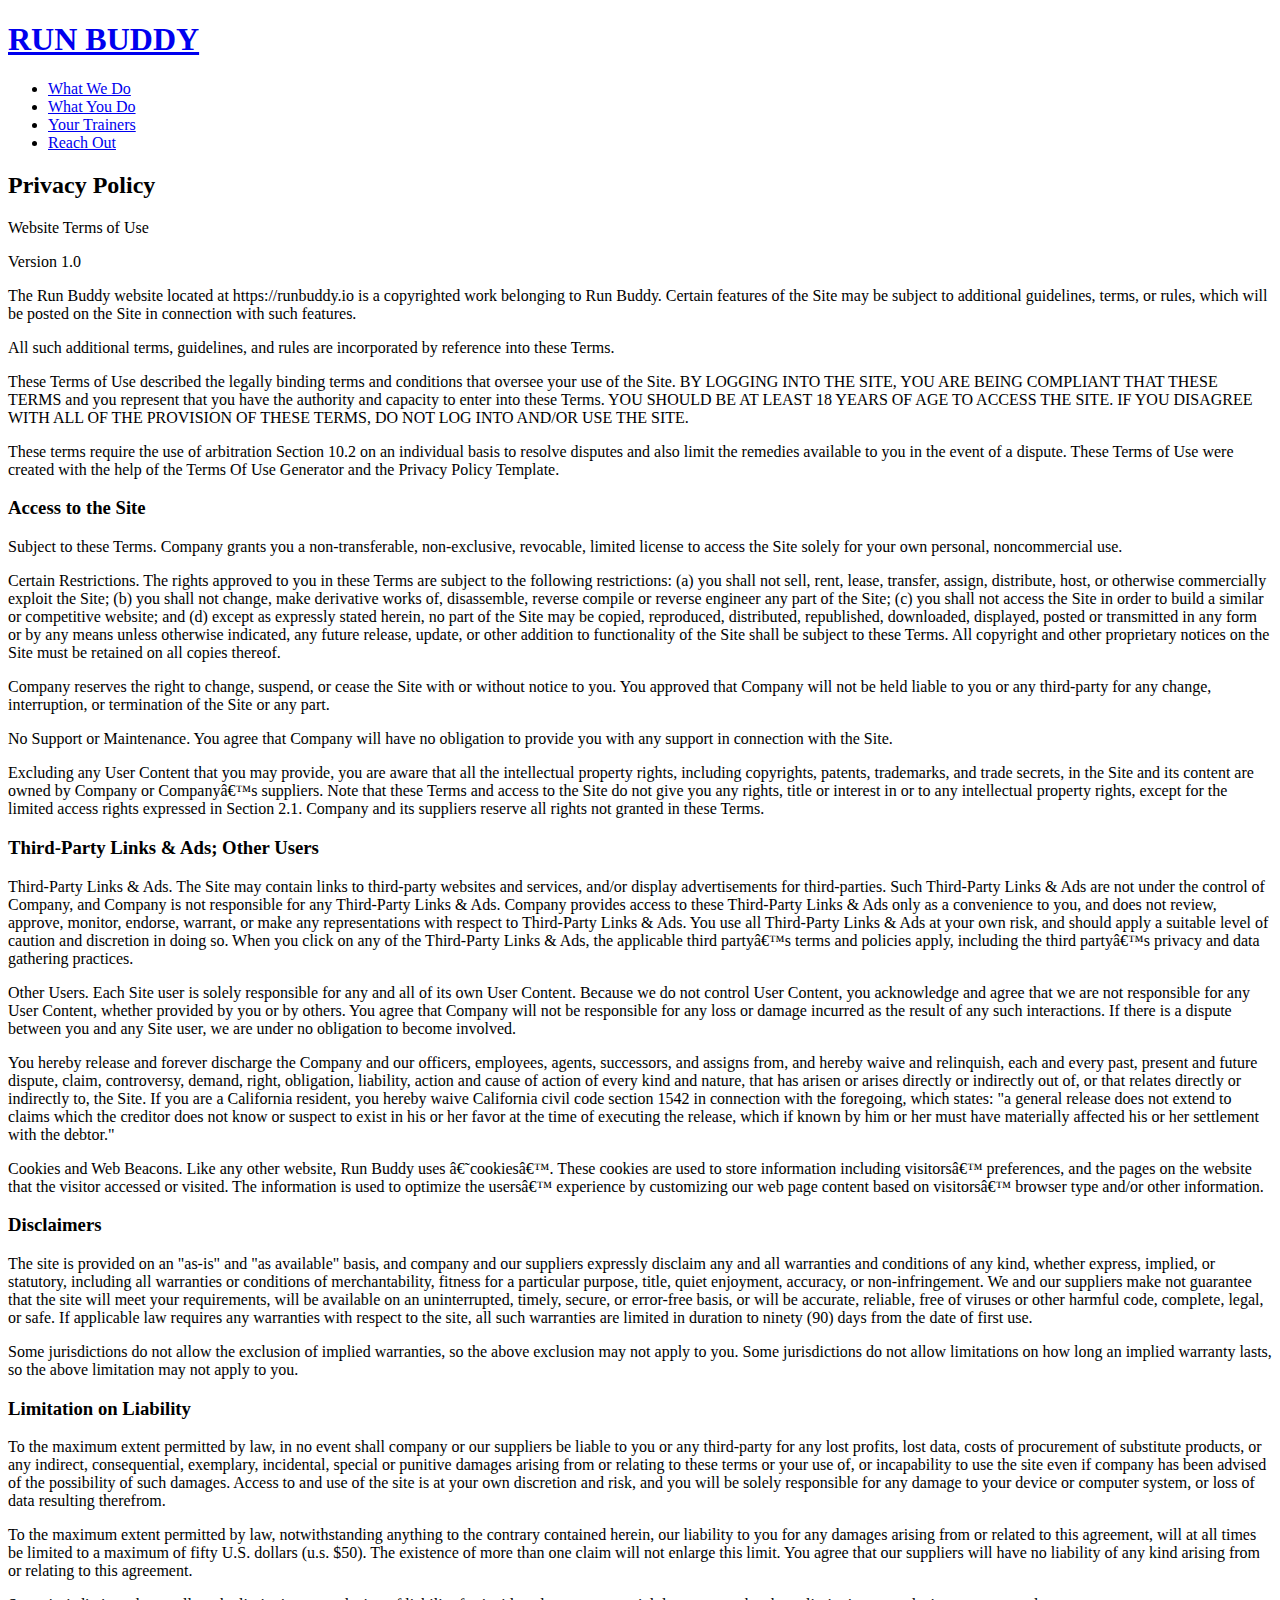
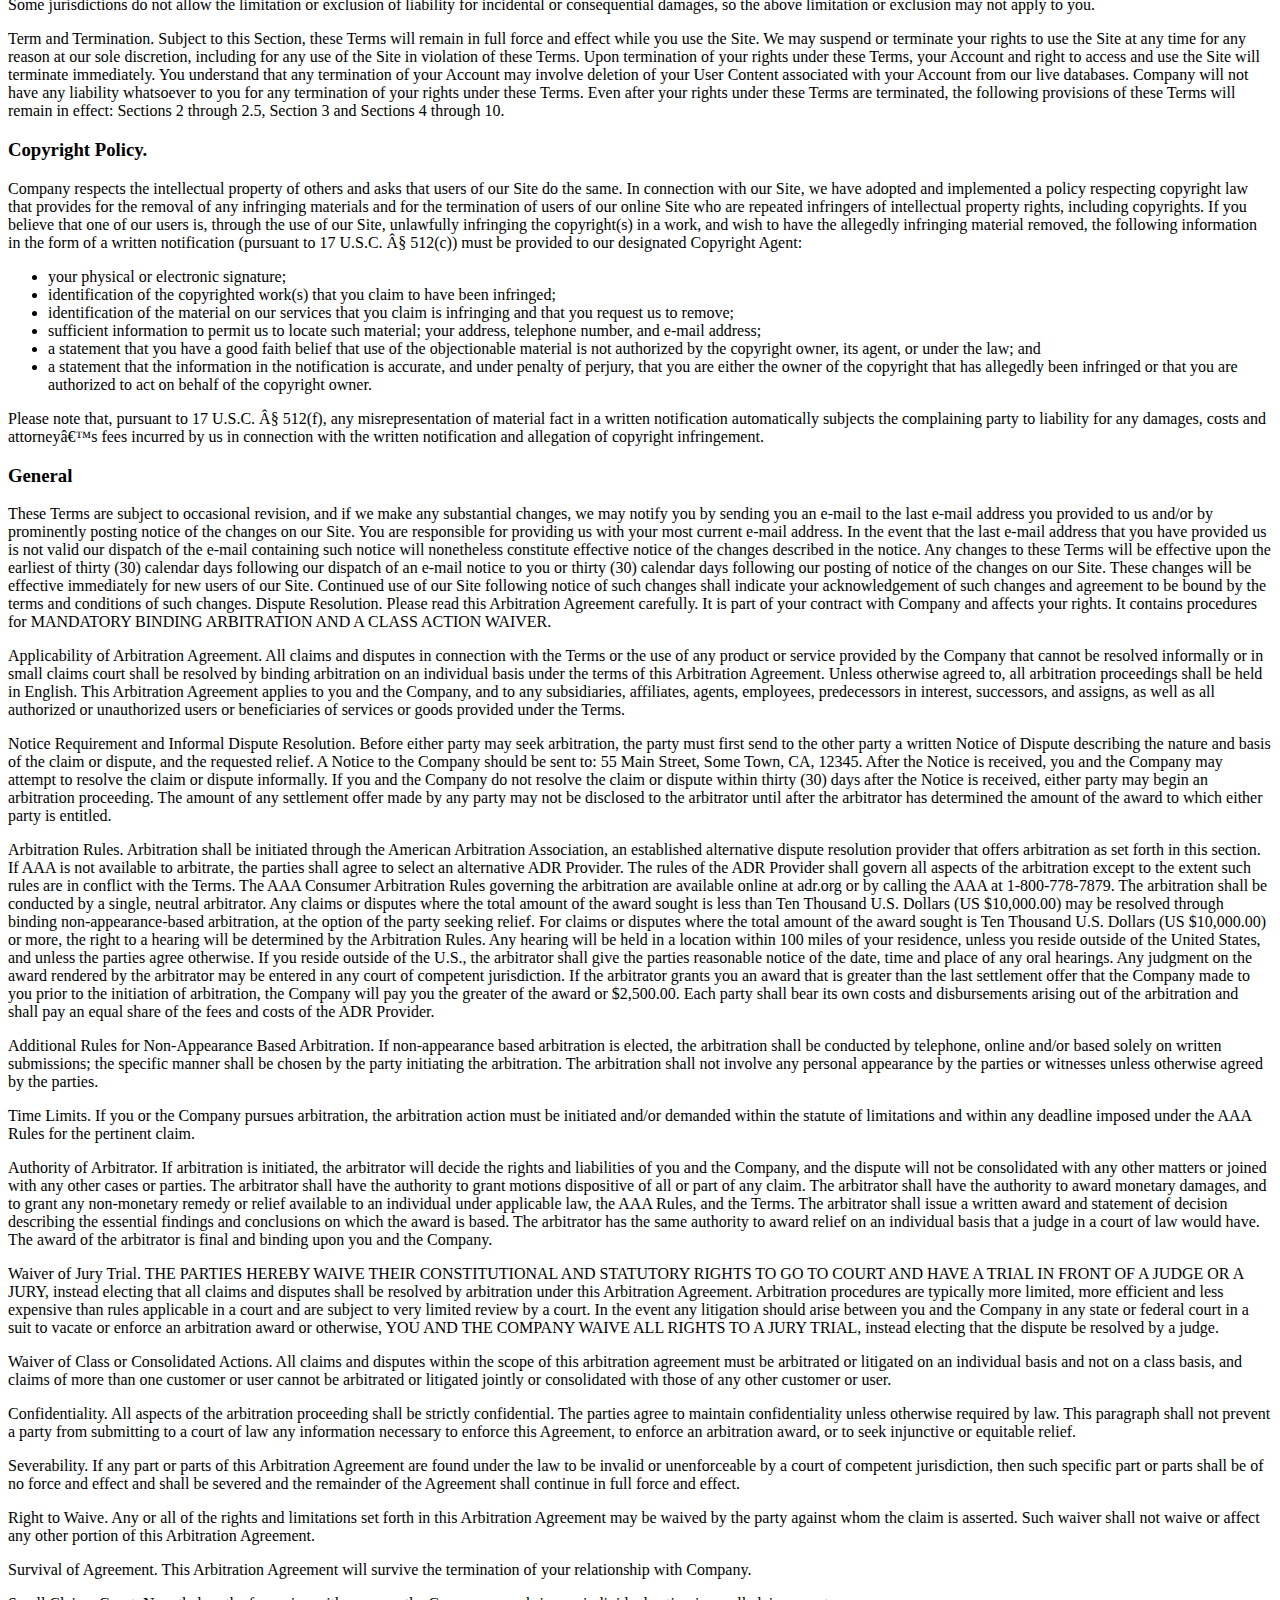
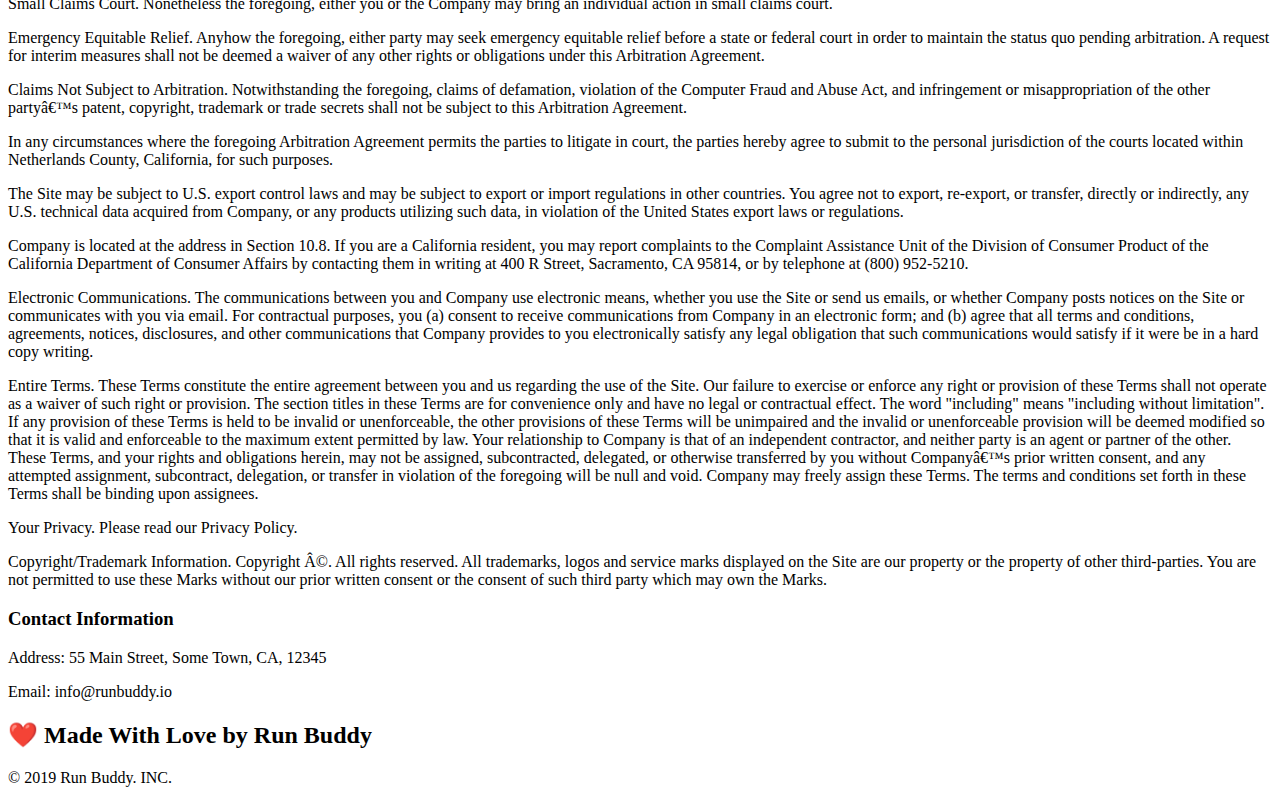
==== privacy-policy.html @ 53bf2bd6 "privacy-policy" ====
<!DOCTYPE html>
<html lang="en">

<head>
    <meta charset="UTF-8">
    <title>Privacy Policy - Run Buddy</title>
    <link rel="stylesheet" href="assets/css/style.css" />
    <link rel="stylesheet" href="assets/css/secondary-styles.css"/>
</head>

<body>
  <!--navigation-->
  <header>
      <h1>
        <a href="/">
          RUN BUDDY
        </a>
      </h1>
      <nav>
          <!--Unordered list element-->
        <ul>
          <!--List item element-->
          <li>
            <!--Anchor element-->
            <a href="./#what-we-do">What We Do</a>
          </li>  
          <li>
              <a href="./#what-you-do">What You Do</a>
          </li>
          <li>
              <a href="./#your-trainers">Your Trainers</a>
          </li>
          <li>
              <a href="./#reach-out">Reach Out</a>
          </li>
        </ul>
      </nav>
  </header>
  <!--hero/jumbotron-->
    <section class="hero">
        <h2 class="page-title">
            Privacy Policy
        </h2>
    </section>
   <!--end hero-->
   <!--privacy policy article--> 
    <article class="secondary-content">
        <p>
            Website Terms of Use
          </p>
    
          <p>
            Version 1.0
          </p>
    
          <p>
            The Run Buddy website located at https://runbuddy.io is a copyrighted work belonging to Run Buddy. Certain
            features of the Site may be subject to additional guidelines, terms, or rules, which will be posted on the Site
            in connection with such features.
          </p>
    
          <p>
            All such additional terms, guidelines, and rules are incorporated by reference into these Terms.
          </p>
    
          <p>
            These Terms of Use described the legally binding terms and conditions that oversee your use of the Site. BY
            LOGGING INTO THE SITE, YOU ARE BEING COMPLIANT THAT THESE TERMS and you represent that you have the authority
            and capacity to enter into these Terms. YOU SHOULD BE AT LEAST 18 YEARS OF AGE TO ACCESS THE SITE. IF YOU
            DISAGREE WITH ALL OF THE PROVISION OF THESE TERMS, DO NOT LOG INTO AND/OR USE THE SITE.
          </p>
    
          <p>
            These terms require the use of arbitration Section 10.2 on an individual basis to resolve disputes and also
            limit the remedies available to you in the event of a dispute. These Terms of Use were created with the help of
            the Terms Of Use Generator and the Privacy Policy Template.
          </p>
    
          <h3>
            Access to the Site
          </h3>
    
          <p>
            Subject to these Terms. Company grants you a non-transferable, non-exclusive, revocable, limited license to
            access the Site solely for your own personal, noncommercial use.
          </p>
    
          <p>
            Certain Restrictions. The rights approved to you in these Terms are subject to the following restrictions: (a)
            you shall not sell, rent, lease, transfer, assign, distribute, host, or otherwise commercially exploit the Site;
            (b) you shall not change, make derivative works of, disassemble, reverse compile or reverse engineer any part of
            the Site; (c) you shall not access the Site in order to build a similar or competitive website; and (d) except
            as expressly stated herein, no part of the Site may be copied, reproduced, distributed, republished, downloaded,
            displayed, posted or transmitted in any form or by any means unless otherwise indicated, any future release,
            update, or other addition to functionality of the Site shall be subject to these Terms. All copyright and other
            proprietary notices on the Site must be retained on all copies thereof.
          </p>
    
          <p>
            Company reserves the right to change, suspend, or cease the Site with or without notice to you. You approved
            that Company will not be held liable to you or any third-party for any change, interruption, or termination of
            the Site or any part.
          </p>
    
          <p>
            No Support or Maintenance. You agree that Company will have no obligation to provide you with any support in
            connection with the Site.
          </p>
    
          <p>
            Excluding any User Content that you may provide, you are aware that all the intellectual property rights,
            including copyrights, patents, trademarks, and trade secrets, in the Site and its content are owned by Company
            or Companyâ€™s suppliers. Note that these Terms and access to the Site do not give you any rights, title or
            interest in or to any intellectual property rights, except for the limited access rights expressed in Section
            2.1. Company and its suppliers reserve all rights not granted in these Terms.
          </p>
    
          <h3>
            Third-Party Links & Ads; Other Users
          </h3>
    
          <p>
            Third-Party Links & Ads. The Site may contain links to third-party websites and services, and/or display
            advertisements for third-parties. Such Third-Party Links & Ads are not under the control of Company, and Company
            is not responsible for any Third-Party Links & Ads. Company provides access to these Third-Party Links & Ads
            only as a convenience to you, and does not review, approve, monitor, endorse, warrant, or make any
            representations with respect to Third-Party Links & Ads. You use all Third-Party Links & Ads at your own risk,
            and should apply a suitable level of caution and discretion in doing so. When you click on any of the
            Third-Party Links & Ads, the applicable third partyâ€™s terms and policies apply, including the third partyâ€™s
            privacy and data gathering practices.
          </p>
    
          <p>
            Other Users. Each Site user is solely responsible for any and all of its own User Content. Because we do not
            control User Content, you acknowledge and agree that we are not responsible for any User Content, whether
            provided by you or by others. You agree that Company will not be responsible for any loss or damage incurred as
            the result of any such interactions. If there is a dispute between you and any Site user, we are under no
            obligation to become involved.
          </p>
    
          <p>
            You hereby release and forever discharge the Company and our officers, employees, agents, successors, and
            assigns from, and hereby waive and relinquish, each and every past, present and future dispute, claim,
            controversy, demand, right, obligation, liability, action and cause of action of every kind and nature, that has
            arisen or arises directly or indirectly out of, or that relates directly or indirectly to, the Site. If you are
            a California resident, you hereby waive California civil code section 1542 in connection with the foregoing,
            which states: "a general release does not extend to claims which the creditor does not know or suspect to exist
            in his or her favor at the time of executing the release, which if known by him or her must have materially
            affected his or her settlement with the debtor."
          </p>
    
          <p>
            Cookies and Web Beacons. Like any other website, Run Buddy uses â€˜cookiesâ€™. These cookies are used to store
            information including visitorsâ€™ preferences, and the pages on the website that the visitor accessed or visited.
            The information is used to optimize the usersâ€™ experience by customizing our web page content based on visitorsâ€™
            browser type and/or other information.
          </p>
    
          <h3>
            Disclaimers
          </h3>
    
          <p>
            The site is provided on an "as-is" and "as available" basis, and company and our suppliers expressly disclaim
            any and all warranties and conditions of any kind, whether express, implied, or statutory, including all
            warranties or conditions of merchantability, fitness for a particular purpose, title, quiet enjoyment, accuracy,
            or non-infringement. We and our suppliers make not guarantee that the site will meet your requirements, will be
            available on an uninterrupted, timely, secure, or error-free basis, or will be accurate, reliable, free of
            viruses or other harmful code, complete, legal, or safe. If applicable law requires any warranties with respect
            to the site, all such warranties are limited in duration to ninety (90) days from the date of first use.
          </p>
    
          <p>
            Some jurisdictions do not allow the exclusion of implied warranties, so the above exclusion may not apply to
            you. Some jurisdictions do not allow limitations on how long an implied warranty lasts, so the above limitation
            may not apply to you.
          </p>
    
          <h3>
            Limitation on Liability
          </h3>
    
          <p>
            To the maximum extent permitted by law, in no event shall company or our suppliers be liable to you or any
            third-party for any lost profits, lost data, costs of procurement of substitute products, or any indirect,
            consequential, exemplary, incidental, special or punitive damages arising from or relating to these terms or
            your use of, or incapability to use the site even if company has been advised of the possibility of such
            damages. Access to and use of the site is at your own discretion and risk, and you will be solely responsible
            for any damage to your device or computer system, or loss of data resulting therefrom.
          </p>
    
          <p>
            To the maximum extent permitted by law, notwithstanding anything to the contrary contained herein, our liability
            to you for any damages arising from or related to this agreement, will at all times be limited to a maximum of
            fifty U.S. dollars (u.s. $50). The existence of more than one claim will not enlarge this limit. You agree that
            our suppliers will have no liability of any kind arising from or relating to this agreement.
          </p>
    
          <p>
            Some jurisdictions do not allow the limitation or exclusion of liability for incidental or consequential
            damages, so the above limitation or exclusion may not apply to you.
          </p>
    
          <p>
            Term and Termination. Subject to this Section, these Terms will remain in full force and effect while you use
            the Site. We may suspend or terminate your rights to use the Site at any time for any reason at our sole
            discretion, including for any use of the Site in violation of these Terms. Upon termination of your rights under
            these Terms, your Account and right to access and use the Site will terminate immediately. You understand that
            any termination of your Account may involve deletion of your User Content associated with your Account from our
            live databases. Company will not have any liability whatsoever to you for any termination of your rights under
            these Terms. Even after your rights under these Terms are terminated, the following provisions of these Terms
            will remain in effect: Sections 2 through 2.5, Section 3 and Sections 4 through 10.
          </p>
    
          <h3>
            Copyright Policy.
          </h3>
    
          <p>
            Company respects the intellectual property of others and asks that users of our Site do the same. In connection
            with our Site, we have adopted and implemented a policy respecting copyright law that provides for the removal
            of any infringing materials and for the termination of users of our online Site who are repeated infringers of
            intellectual property rights, including copyrights. If you believe that one of our users is, through the use of
            our Site, unlawfully infringing the copyright(s) in a work, and wish to have the allegedly infringing material
            removed, the following information in the form of a written notification (pursuant to 17 U.S.C. Â§ 512(c)) must
            be provided to our designated Copyright Agent:
          </p>
    
          <ul>
            <li>
              your physical or electronic signature;
            </li>
            <li>
              identification of the copyrighted work(s) that you claim to have been infringed;
            </li>
            <li>
              identification of the material on our services that you claim is infringing and that you request us to remove;
            </li>
            <li>
              sufficient information to permit us to locate such material; your address, telephone number, and e-mail
              address;
            </li>
            <li>
              a statement that you have a good faith belief that use of the objectionable material is not authorized by the
              copyright owner, its agent, or under the law; and
            </li>
            <li>
              a statement that the information in the notification is accurate, and under penalty of perjury, that you are
              either the owner of the copyright that has allegedly been infringed or that you are authorized to act on
              behalf of the copyright owner.
            </li>
          </ul>
    
          <p>
            Please note that, pursuant to 17 U.S.C. Â§ 512(f), any misrepresentation of material fact in a written
            notification automatically subjects the complaining party to liability for any damages, costs and attorneyâ€™s
            fees incurred by us in connection with the written notification and allegation of copyright infringement.
          </p>
    
          <h3>
            General
          </h3>
    
          <p>
            These Terms are subject to occasional revision, and if we make any substantial changes, we may notify you by
            sending you an e-mail to the last e-mail address you provided to us and/or by prominently posting notice of the
            changes on our Site. You are responsible for providing us with your most current e-mail address. In the event
            that the last e-mail address that you have provided us is not valid our dispatch of the e-mail containing such
            notice will nonetheless constitute effective notice of the changes described in the notice. Any changes to these
            Terms will be effective upon the earliest of thirty (30) calendar days following our dispatch of an e-mail
            notice to you or thirty (30) calendar days following our posting of notice of the changes on our Site. These
            changes will be effective immediately for new users of our Site. Continued use of our Site following notice of
            such changes shall indicate your acknowledgement of such changes and agreement to be bound by the terms and
            conditions of such changes. Dispute Resolution. Please read this Arbitration Agreement carefully. It is part of
            your contract with Company and affects your rights. It contains procedures for MANDATORY BINDING ARBITRATION AND
            A CLASS ACTION WAIVER.
          </p>
    
          <p>
            Applicability of Arbitration Agreement. All claims and disputes in connection with the Terms or the use of any
            product or service provided by the Company that cannot be resolved informally or in small claims court shall be
            resolved by binding arbitration on an individual basis under the terms of this Arbitration Agreement. Unless
            otherwise agreed to, all arbitration proceedings shall be held in English. This Arbitration Agreement applies to
            you and the Company, and to any subsidiaries, affiliates, agents, employees, predecessors in interest,
            successors, and assigns, as well as all authorized or unauthorized users or beneficiaries of services or goods
            provided under the Terms.
          </p>
    
          <p>
            Notice Requirement and Informal Dispute Resolution. Before either party may seek arbitration, the party must
            first send to the other party a written Notice of Dispute describing the nature and basis of the claim or
            dispute, and the requested relief. A Notice to the Company should be sent to: 55 Main Street, Some Town, CA,
            12345. After the Notice is received, you and the Company may attempt to resolve the claim or dispute informally.
            If you and the Company do not resolve the claim or dispute within thirty (30) days after the Notice is received,
            either party may begin an arbitration proceeding. The amount of any settlement offer made by any party may not
            be disclosed to the arbitrator until after the arbitrator has determined the amount of the award to which either
            party is entitled.
          </p>
    
          <p>
            Arbitration Rules. Arbitration shall be initiated through the American Arbitration Association, an established
            alternative dispute resolution provider that offers arbitration as set forth in this section. If AAA is not
            available to arbitrate, the parties shall agree to select an alternative ADR Provider. The rules of the ADR
            Provider shall govern all aspects of the arbitration except to the extent such rules are in conflict with the
            Terms. The AAA Consumer Arbitration Rules governing the arbitration are available online at adr.org or by
            calling the AAA at 1-800-778-7879. The arbitration shall be conducted by a single, neutral arbitrator. Any
            claims or disputes where the total amount of the award sought is less than Ten Thousand U.S. Dollars (US
            $10,000.00) may be resolved through binding non-appearance-based arbitration, at the option of the party seeking
            relief. For claims or disputes where the total amount of the award sought is Ten Thousand U.S. Dollars (US
            $10,000.00) or more, the right to a hearing will be determined by the Arbitration Rules. Any hearing will be
            held in a location within 100 miles of your residence, unless you reside outside of the United States, and
            unless the parties agree otherwise. If you reside outside of the U.S., the arbitrator shall give the parties
            reasonable notice of the date, time and place of any oral hearings. Any judgment on the award rendered by the
            arbitrator may be entered in any court of competent jurisdiction. If the arbitrator grants you an award that is
            greater than the last settlement offer that the Company made to you prior to the initiation of arbitration, the
            Company will pay you the greater of the award or $2,500.00. Each party shall bear its own costs and
            disbursements arising out of the arbitration and shall pay an equal share of the fees and costs of the ADR
            Provider.
          </p>
    
          <p>
            Additional Rules for Non-Appearance Based Arbitration. If non-appearance based arbitration is elected, the
            arbitration shall be conducted by telephone, online and/or based solely on written submissions; the specific
            manner shall be chosen by the party initiating the arbitration. The arbitration shall not involve any personal
            appearance by the parties or witnesses unless otherwise agreed by the parties.
          </p>
    
          <p>
            Time Limits. If you or the Company pursues arbitration, the arbitration action must be initiated and/or demanded
            within the statute of limitations and within any deadline imposed under the AAA Rules for the pertinent claim.
          </p>
    
          <p>
            Authority of Arbitrator. If arbitration is initiated, the arbitrator will decide the rights and liabilities of
            you and the Company, and the dispute will not be consolidated with any other matters or joined with any other
            cases or parties. The arbitrator shall have the authority to grant motions dispositive of all or part of any
            claim. The arbitrator shall have the authority to award monetary damages, and to grant any non-monetary remedy
            or relief available to an individual under applicable law, the AAA Rules, and the Terms. The arbitrator shall
            issue a written award and statement of decision describing the essential findings and conclusions on which the
            award is based. The arbitrator has the same authority to award relief on an individual basis that a judge in a
            court of law would have. The award of the arbitrator is final and binding upon you and the Company.
          </p>
    
          <p>
            Waiver of Jury Trial. THE PARTIES HEREBY WAIVE THEIR CONSTITUTIONAL AND STATUTORY RIGHTS TO GO TO COURT AND HAVE
            A TRIAL IN FRONT OF A JUDGE OR A JURY, instead electing that all claims and disputes shall be resolved by
            arbitration under this Arbitration Agreement. Arbitration procedures are typically more limited, more efficient
            and less expensive than rules applicable in a court and are subject to very limited review by a court. In the
            event any litigation should arise between you and the Company in any state or federal court in a suit to vacate
            or enforce an arbitration award or otherwise, YOU AND THE COMPANY WAIVE ALL RIGHTS TO A JURY TRIAL, instead
            electing that the dispute be resolved by a judge.
          </p>
    
          <p>
            Waiver of Class or Consolidated Actions. All claims and disputes within the scope of this arbitration agreement
            must be arbitrated or litigated on an individual basis and not on a class basis, and claims of more than one
            customer or user cannot be arbitrated or litigated jointly or consolidated with those of any other customer or
            user.
          </p>
    
          <p>
            Confidentiality. All aspects of the arbitration proceeding shall be strictly confidential. The parties agree to
            maintain confidentiality unless otherwise required by law. This paragraph shall not prevent a party from
            submitting to a court of law any information necessary to enforce this Agreement, to enforce an arbitration
            award, or to seek injunctive or equitable relief.
          </p>
    
          <p>
            Severability. If any part or parts of this Arbitration Agreement are found under the law to be invalid or
            unenforceable by a court of competent jurisdiction, then such specific part or parts shall be of no force and
            effect and shall be severed and the remainder of the Agreement shall continue in full force and effect.
          </p>
    
          <p>
            Right to Waive. Any or all of the rights and limitations set forth in this Arbitration Agreement may be waived
            by the party against whom the claim is asserted. Such waiver shall not waive or affect any other portion of this
            Arbitration Agreement.
          </p>
    
          <p>
            Survival of Agreement. This Arbitration Agreement will survive the termination of your relationship with
            Company.
          </p>
    
          <p>
            Small Claims Court. Nonetheless the foregoing, either you or the Company may bring an individual action in small
            claims court.
          </p>
    
          <p>
            Emergency Equitable Relief. Anyhow the foregoing, either party may seek emergency equitable relief before a
            state or federal court in order to maintain the status quo pending arbitration. A request for interim measures
            shall not be deemed a waiver of any other rights or obligations under this Arbitration Agreement.
          </p>
    
          <p>
            Claims Not Subject to Arbitration. Notwithstanding the foregoing, claims of defamation, violation of the
            Computer Fraud and Abuse Act, and infringement or misappropriation of the other partyâ€™s patent, copyright,
            trademark or trade secrets shall not be subject to this Arbitration Agreement.
          </p>
    
          <p>
            In any circumstances where the foregoing Arbitration Agreement permits the parties to litigate in court, the
            parties hereby agree to submit to the personal jurisdiction of the courts located within Netherlands County,
            California, for such purposes.
          </p>
    
          <p>
            The Site may be subject to U.S. export control laws and may be subject to export or import regulations in other
            countries. You agree not to export, re-export, or transfer, directly or indirectly, any U.S. technical data
            acquired from Company, or any products utilizing such data, in violation of the United States export laws or
            regulations.
          </p>
    
          <p>
            Company is located at the address in Section 10.8. If you are a California resident, you may report complaints
            to the Complaint Assistance Unit of the Division of Consumer Product of the California Department of Consumer
            Affairs by contacting them in writing at 400 R Street, Sacramento, CA 95814, or by telephone at (800) 952-5210.
          </p>
    
          <p>
            Electronic Communications. The communications between you and Company use electronic means, whether you use the
            Site or send us emails, or whether Company posts notices on the Site or communicates with you via email. For
            contractual purposes, you (a) consent to receive communications from Company in an electronic form; and (b)
            agree that all terms and conditions, agreements, notices, disclosures, and other communications that Company
            provides to you electronically satisfy any legal obligation that such communications would satisfy if it were be
            in a hard copy writing.
          </p>
    
          <p>
            Entire Terms. These Terms constitute the entire agreement between you and us regarding the use of the Site. Our
            failure to exercise or enforce any right or provision of these Terms shall not operate as a waiver of such right
            or provision. The section titles in these Terms are for convenience only and have no legal or contractual
            effect. The word "including" means "including without limitation". If any provision of these Terms is held to be
            invalid or unenforceable, the other provisions of these Terms will be unimpaired and the invalid or
            unenforceable provision will be deemed modified so that it is valid and enforceable to the maximum extent
            permitted by law. Your relationship to Company is that of an independent contractor, and neither party is an
            agent or partner of the other. These Terms, and your rights and obligations herein, may not be assigned,
            subcontracted, delegated, or otherwise transferred by you without Companyâ€™s prior written consent, and any
            attempted assignment, subcontract, delegation, or transfer in violation of the foregoing will be null and void.
            Company may freely assign these Terms. The terms and conditions set forth in these Terms shall be binding upon
            assignees.
          </p>
    
          <p>
            Your Privacy. Please read our Privacy Policy.
          </p>
    
          <p>
            Copyright/Trademark Information. Copyright Â©. All rights reserved. All trademarks, logos and service marks
            displayed on the Site are our property or the property of other third-parties. You are not permitted to use
            these Marks without our prior written consent or the consent of such third party which may own the Marks.
          </p>
    
          <h3>
            Contact Information
          </h3>
    
          <p>
            Address: 55 Main Street, Some Town, CA, 12345
          </p>
    
          <p>
            Email: info@runbuddy.io
          </p>
    


    </article>
  <footer>
      <h2>❤️ Made With Love by Run Buddy</h2>
      <div>
          &copy; 2019 Run Buddy. INC.
      </div>
  </footer>  
</body>
</html>
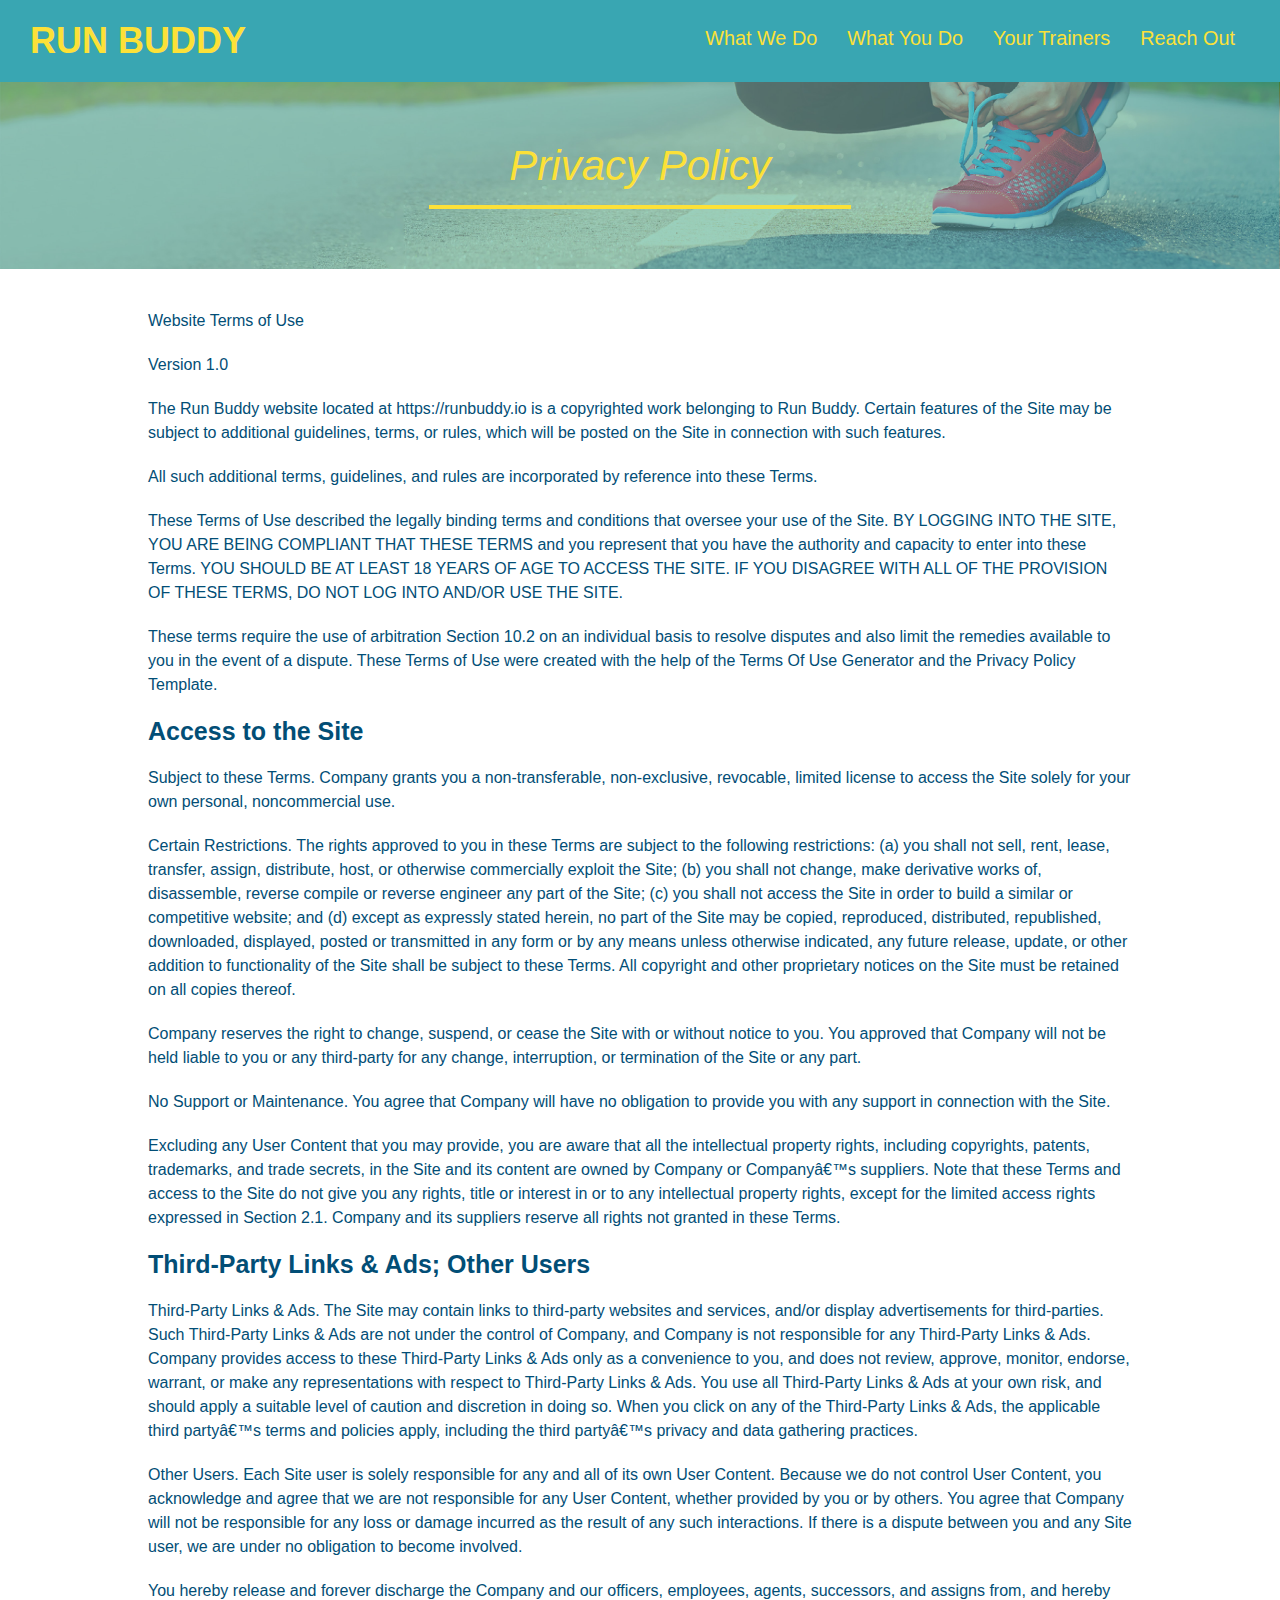
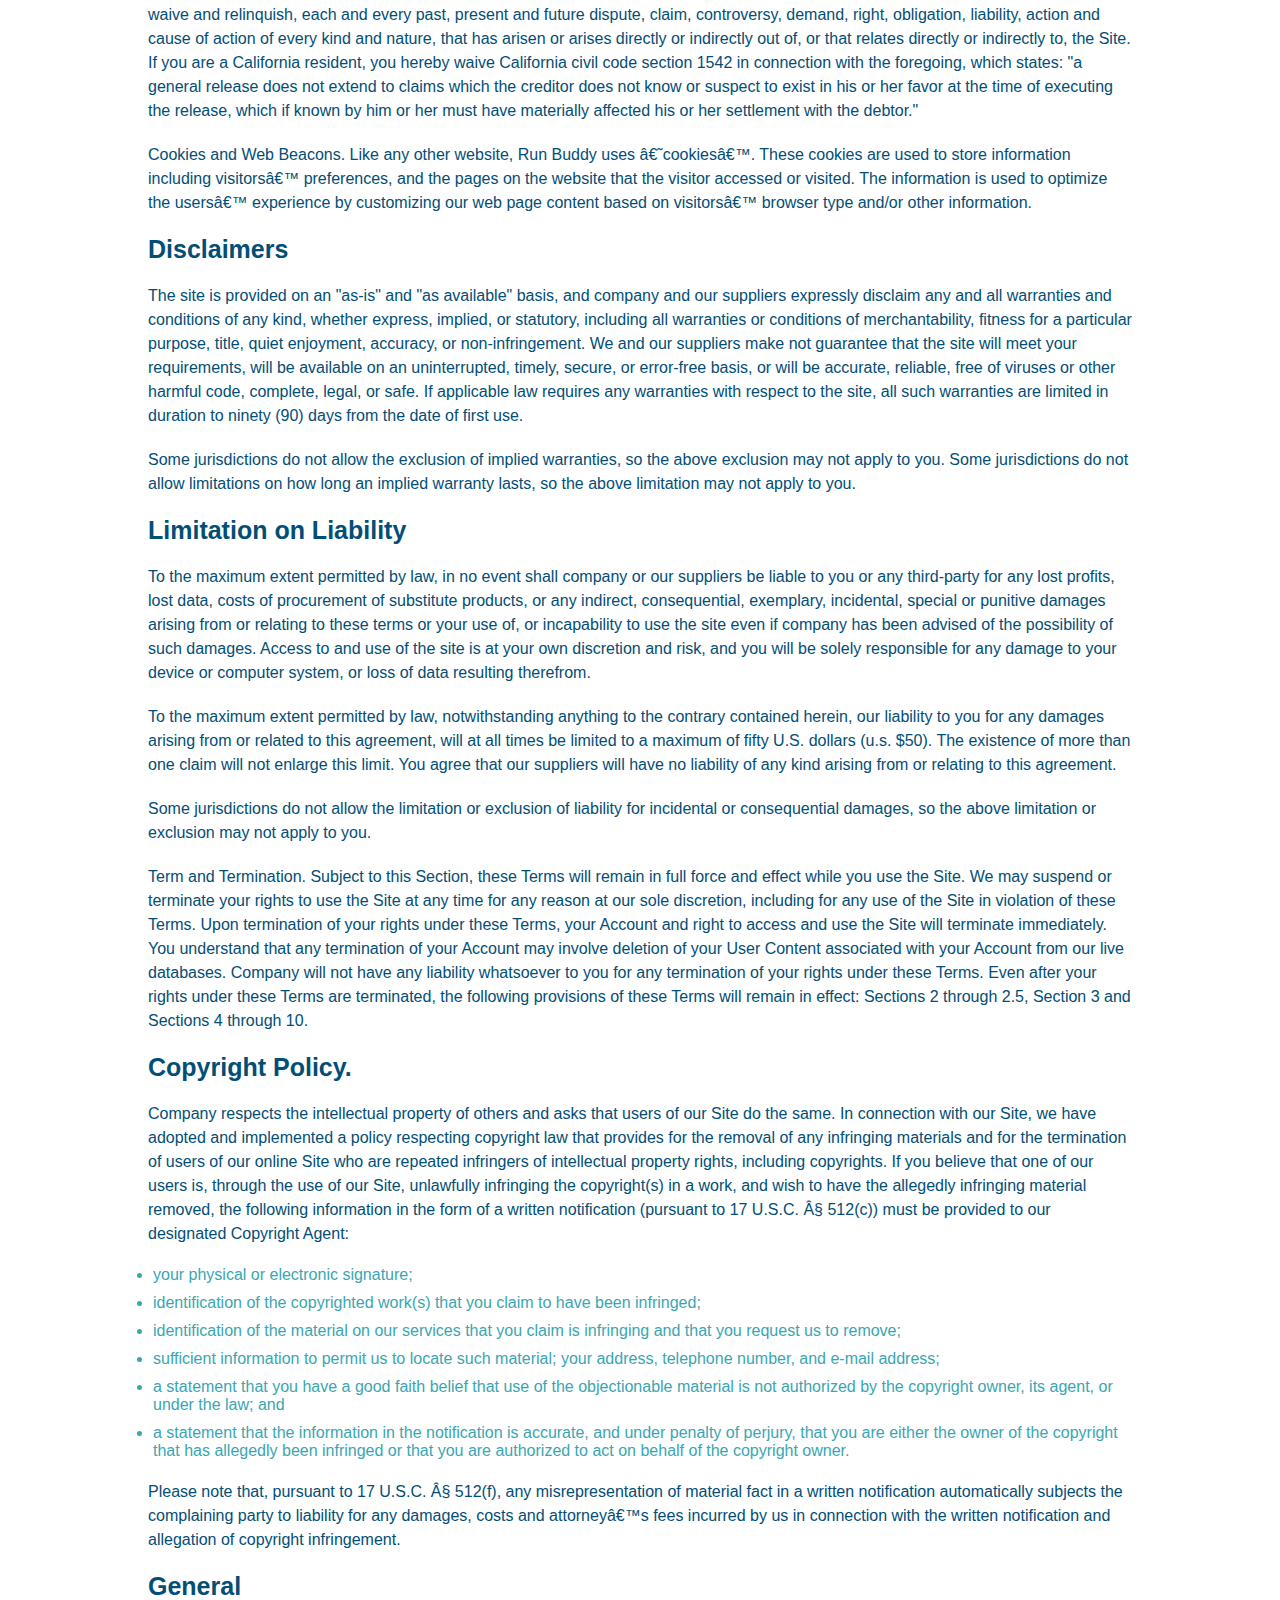
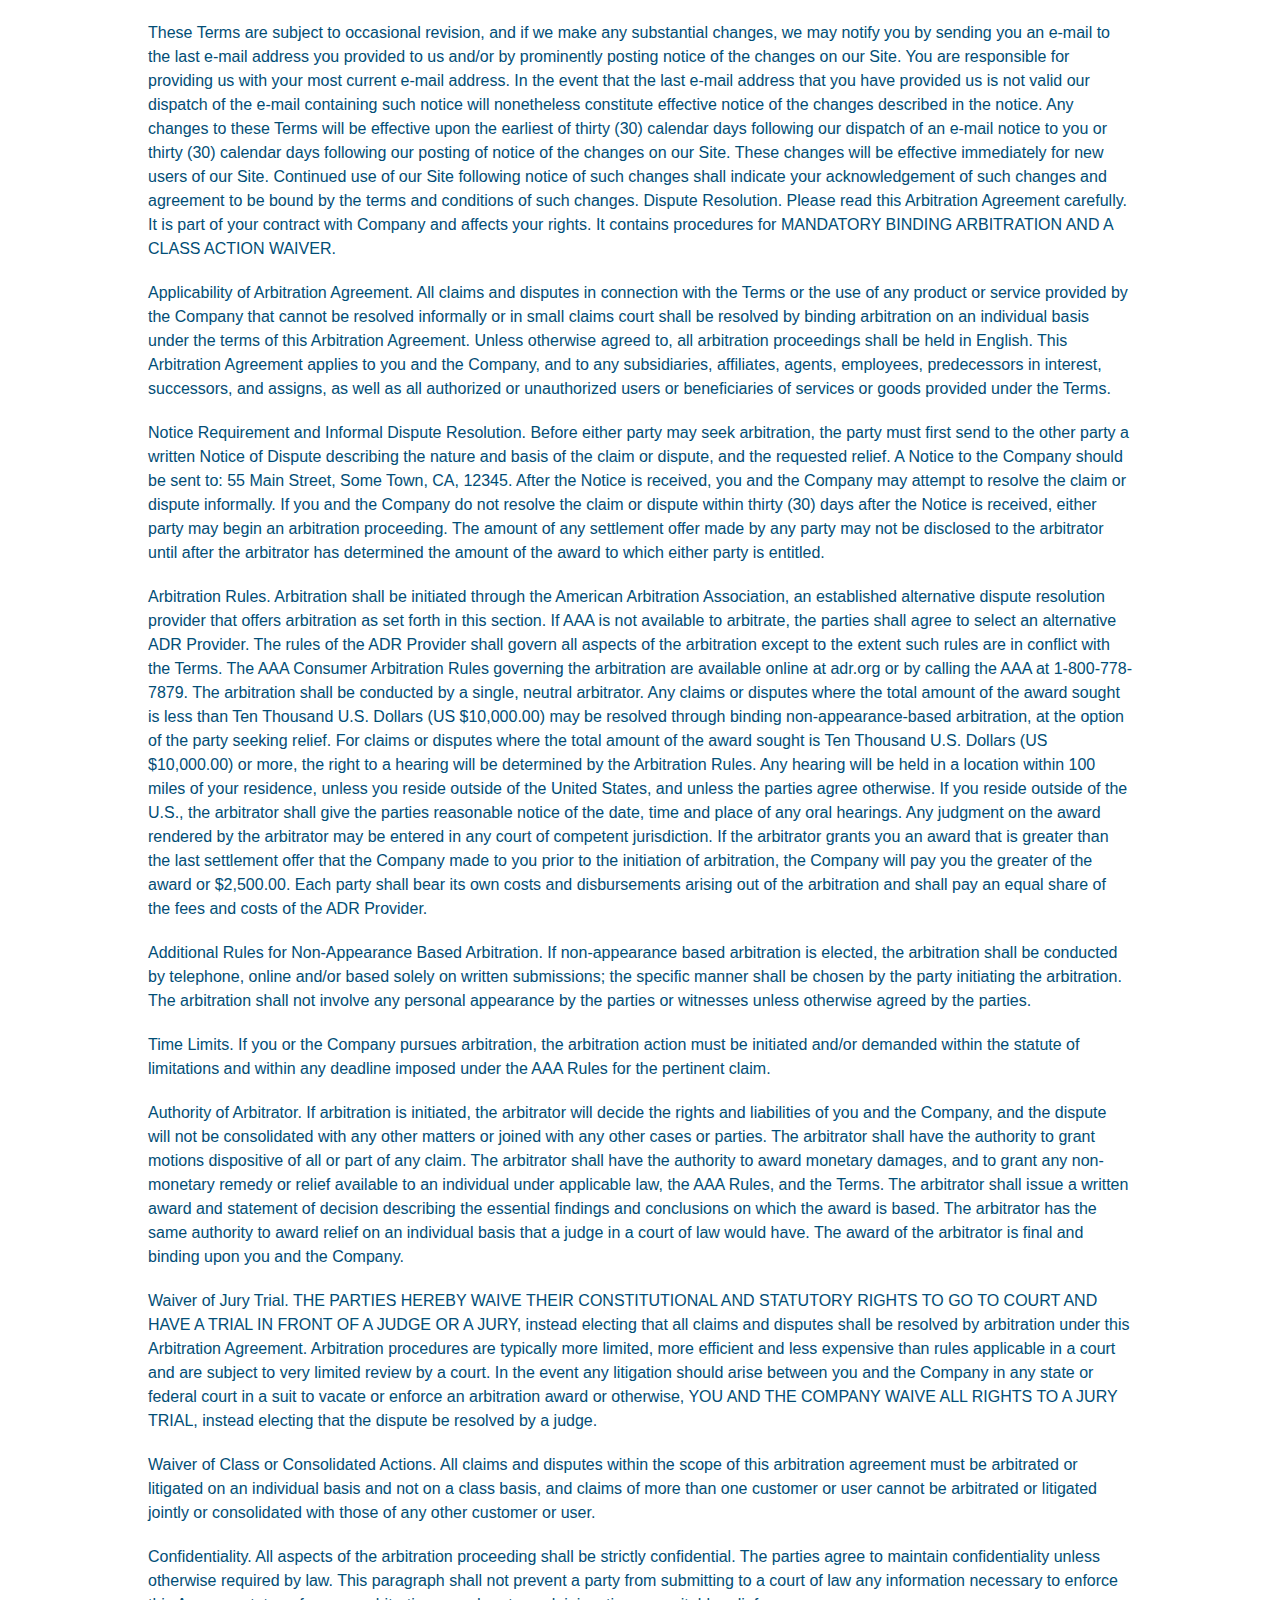
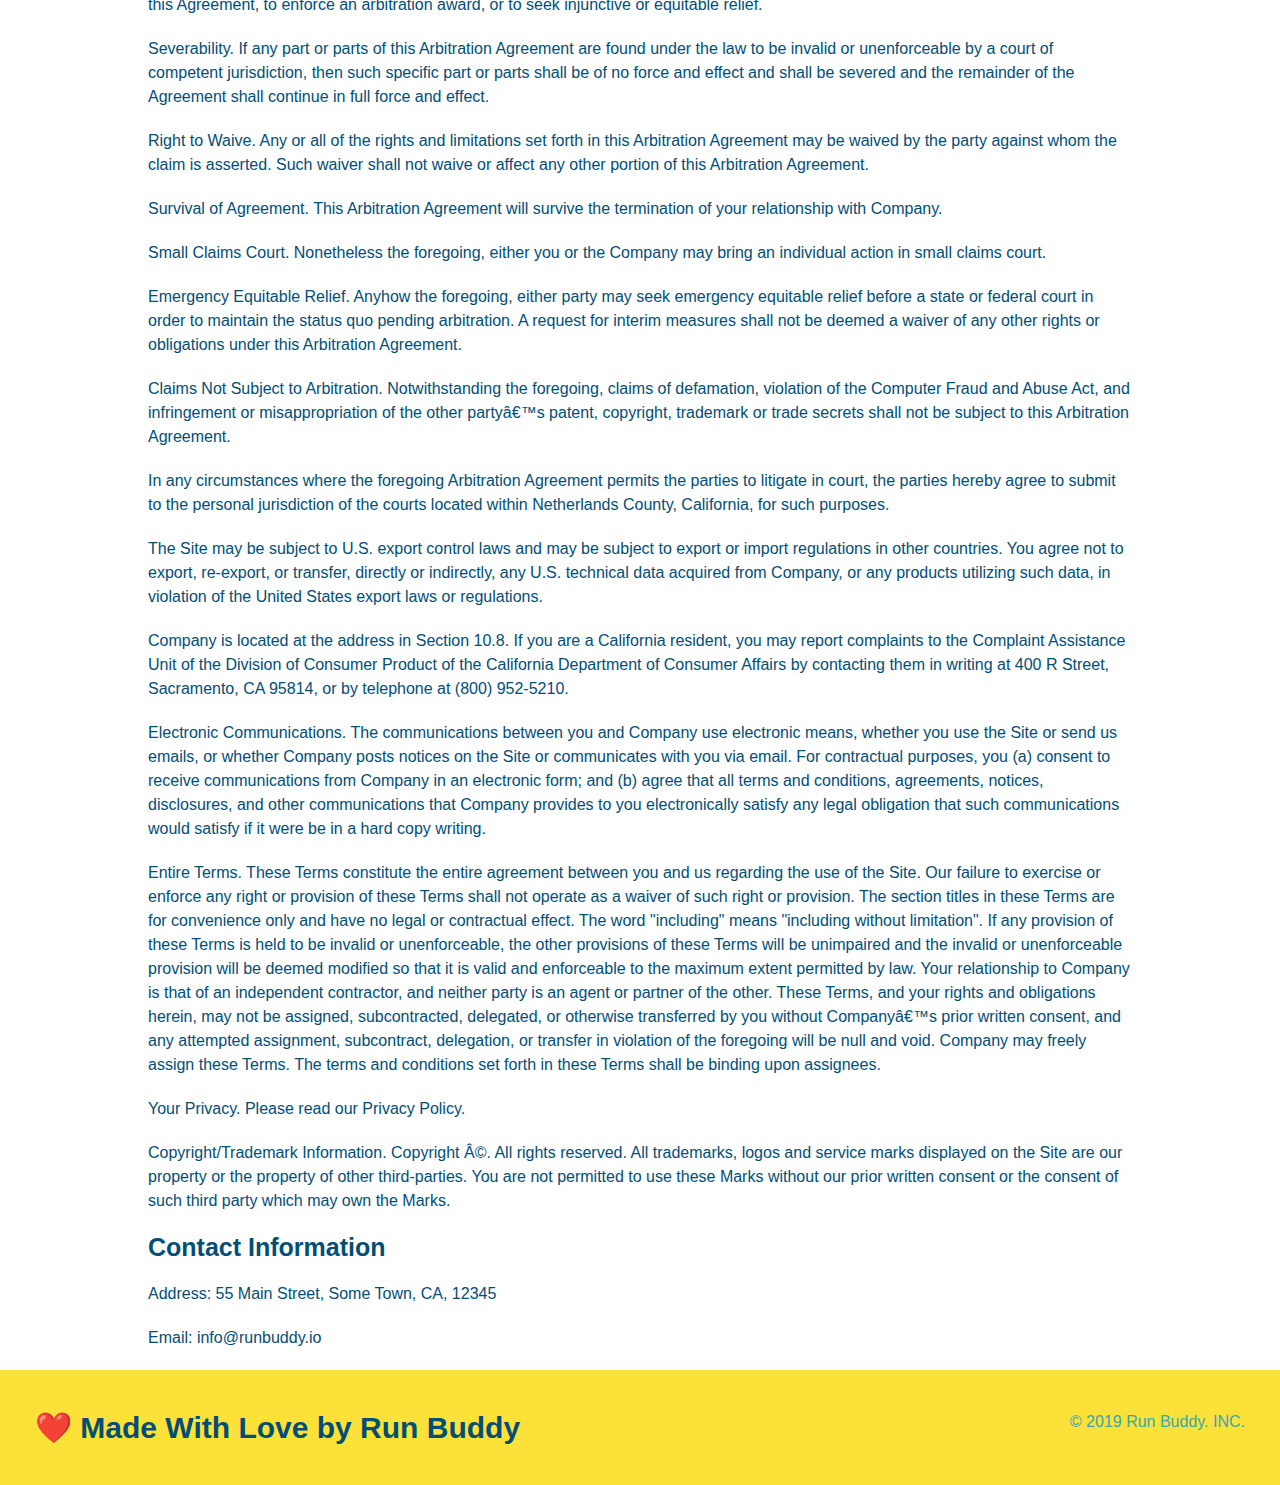
==== commit 16c335ed: "media-queries" ====
--- a/privacy-policy.html
+++ b/privacy-policy.html
@@ -3,6 +3,7 @@
 
 <head>
     <meta charset="UTF-8">
+    <meta name="viewpoint" content="width=device-width, initial-scale=1.0" />
     <title>Privacy Policy - Run Buddy</title>
     <link rel="stylesheet" href="assets/css/style.css" />
     <link rel="stylesheet" href="assets/css/secondary-styles.css"/>
--- a/assets/css/style.css
+++ b/assets/css/style.css
@@ -0,0 +1,362 @@
+* {
+    margin: 0%;
+    padding: 0%;
+    box-sizing: border-box;
+}
+
+body {
+    color: #39a6b2;
+    font-family: Arial, Helvetica, sans-serif;
+}
+
+/* header / nav bar styles start*/
+header {
+    padding: 20px 30px;
+    background-color: #39a6b2;
+    display: flex;
+    justify-content: space-between;
+    flex-wrap: wrap;
+}
+
+header h1 {
+    font-weight: bold;
+    font-size: 36px;
+    color: #fce138;
+    margin:0%; 
+}
+
+header a {
+    text-decoration: none;
+    color: #fce138
+}
+
+header nav {
+    margin: 7px 0;
+}
+
+header nav ul {
+    display: flex;
+    flex-wrap: wrap;
+    justify-content: space-between;
+    align-items: center;
+    list-style: none;
+}
+
+header nav ul li a {
+    padding: 10px 15px;
+    font-weight: lighter;
+    font-size: 1.55vw;
+}
+/*end styles to header / nav*/
+
+/*Start Styles to Footer*/
+footer {
+    display: flex;
+    justify-content: space-between;
+    flex-wrap: wrap;
+    background: #fce138;
+    width: 100%;
+    padding: 40px 35px;
+}
+
+footer h2 {
+    color: #024e76;
+    font-size: 30px;
+    margin: 0%;
+}
+
+footer div { 
+    line-height: 1.5;
+    text-align: right;
+}
+
+footer a {
+    color: #024e76;
+}
+/*End Footer Styles*/
+
+/*style all section tags*/
+section {
+    padding: 60px;
+}
+
+/*Hero Style Start*/
+.hero {
+    display: flex;
+    justify-content: center;
+    flex-wrap: wrap;
+    background-image: url("../images/hero-bg.jpeg");
+    background-size: cover;
+    background-position: center;
+    align-items: flex-start;
+}
+
+.hero-cta {
+    width: 35%;
+    text-align: right;
+    margin: 3.5%;
+    color: #fff;
+    font-size: 18px;
+    line-height: 1.2;
+}
+
+.hero-cta h2 {
+    font-style: italic;
+    font-size: 55px;
+    color: #fce138;
+}
+
+.hero-form {
+    width: 40%;
+    margin: 3.5%;
+    border: 3px solid #024e76;
+    background-color: #fce138;
+    padding: 20px;
+    color: #024e76;
+}
+
+.hero-form h3 {
+    font-size: 24px;
+    margin: 0px;
+}
+
+.hero-form p {
+    margin;5px 0 15px 0:
+}
+
+.form-input {
+    border: 1px solid #024e76;
+    display: block;
+    padding: 7px 15px;
+    font-size: 16px;
+    color: #024e76;
+    width: 100%;
+    margin-bottom: 15px;
+}
+
+.hero-form label {
+    margin: 0 5 px;
+}
+
+.hero-form button {
+    color: #fce138;
+    background-color: #024e76;
+    border: none;
+    padding: 10px 20px;
+    font-size: 16px;
+}
+/* Hero Style End*/
+
+/*section title start*/
+.section-title {
+    text-align: center;
+    font-size: 48px;
+    padding: 0 100px 20px 100px;
+    padding-bottom: 20px;
+    border-bottom: 3px solid;
+    margin: 0 auto 35px auto;
+    width: 50%;
+    color: #024e76;
+}
+
+.primary-border {
+    border-color: #fce138;
+}
+
+.secondary-border {
+    border-color: #39a6b2;
+}
+/*section title end*/
+}
+/*what we do styles*/
+.intro p {
+    line-height: 1.7;
+    color: #39a6b2;
+    width: 80%;
+    font-size: 20px;
+    margin: 0 auto;
+    text-align: center;
+
+}
+/*what we do styles end*/
+
+/*what you do styles start*/
+.steps {
+    background: #fce138;
+}
+
+.step {
+    margin: 50px auto;
+    padding-bottom: 50px;
+    width: 80%;
+    border-bottom: 1px solid #39a6b2;
+    display: flex;
+    flex-wrap: wrap;
+    align-items: center;
+    justify-content: space-between;
+}
+
+.step-info {
+    flex: 2 70%;
+    display: flex;
+    flex-wrap: wrap;
+    align-items: center;
+}
+
+.step-img {
+    flex: 1 12%;
+    margin-right: 20px;
+}
+
+.step-img img {
+    max-width: 100%;
+}
+
+.step-text {
+    flex: 12;
+}
+
+.step-text p {
+    color: #39a6b2;
+    font-size: 18px;
+}
+
+.step-text h4 {
+    font-size: 26px;
+    line-height: 1.5;
+    color: #024e76;
+}
+/*End Steps Style*/
+
+/*Start Trainer Styles*/
+.trainers {
+    width: 100%;
+    margin: 0 auto;
+    display: flex;
+    flex-wrap: wrap;
+    justify-content: space-around;
+}
+.trainer {
+    margin: 20px;
+    background: #024e76;
+    color: #fce138;
+    flex: 1;
+}
+
+.trainer img {
+    width: 100%;
+}
+
+.trainer-bio {
+    padding: 25px;
+    line-height: 1.3;
+}
+
+.trainer-bio h3 {
+   font-size: 28px;
+}
+
+.trainer-bio h4 {
+    font-weight: lighter;
+    font-size: 22px;
+    margin-bottom: 15px;
+}
+
+.trainer-bio p {
+    font-size: 17px;
+}
+
+/* REACH OUT STYLES START*/
+.contact {
+    background: #024e76;
+}
+
+.contact h2 {
+    color:#fce138
+}
+
+.contact-info {
+    display: flex;
+    justify-content: space-between;
+    flex-wrap: wrap;
+}
+
+.contact-info > * {
+    flex: 1;
+    margin: 15px;
+}
+
+.contact-info iframe {
+    height: 400px;
+}
+
+.contact-info div {
+    color: white;
+}
+
+.contact-info h3 {
+    color: #fce138;
+    font-size: 32px;
+}
+
+.contact-info p,
+.contact-info address {
+    margin: 20px 0;
+    line-height: 1.5;
+    font-size: 16px;
+    font-style: normal;
+}
+
+.contact-form input,
+.contact-form textarea {
+    border: 1px solid #024e76;
+    display: block;
+    padding: 7px 15px;
+    font-size: 16px;
+    color: #024e76;
+    width: 100%;
+}
+
+.contact-form button {
+    width: 100%;
+    border: none;
+    background: #fce138;
+    color: #024e76;
+    text-align: center;
+    padding: 15px 0;
+    font-size: 16px;
+}
+
+.contact-info a {
+    color: #fce138;
+}
+/*reach out styles end*/
+
+/*Utilities*/
+.text-left {
+    text-align: left;
+}
+
+.text-right {
+    text-align: right;
+}
+
+.flex-row {
+    display: flex;
+}
+/*end utilities*/
+
+/*Media Query For Smaller Desktop Screens and Smaller*/
+@media screen and (max-width: 980px) {
+ 
+}
+
+/*Media Query For Tablets and Smaller*/
+@media screen and (max-width: 768px;) {
+   
+}
+
+/*Media Query For Mobile Phones and Smaller*/
+@media screen and (max-width: 575px;) {
+    
+}--- a/assets/css/secondary-styles.css
+++ b/assets/css/secondary-styles.css
@@ -0,0 +1,43 @@
+.hero {
+    background-position: bottom;
+    height: auto;
+    text-align: center;
+    margin-bottom: 40px;
+}
+
+.page-title {
+    color: #fce138;
+    border-bottom: 4px solid ;
+    padding: 0 80px 15px 80px;
+    font-weight: normal;
+    font-size: 42px;
+    display: inline-block;
+    font-weight: normal;
+    font-style: italic;
+}
+
+.secondary-content { 
+    width: 80%;
+    margin: 0 auto;
+    color: #024e76;
+}
+
+.secondary-content h3 {
+    font-size: 25px;
+    margin: 20px;
+}
+
+.secondary-content p {
+    font-size: 16px;
+    line-height: 1.5;
+    margin: 20px;
+}
+
+.secondary-content ul {
+    margin: 15px;
+}
+
+.secondary-content li { 
+    color: #39a6b2;
+    margin: 10px ;
+}